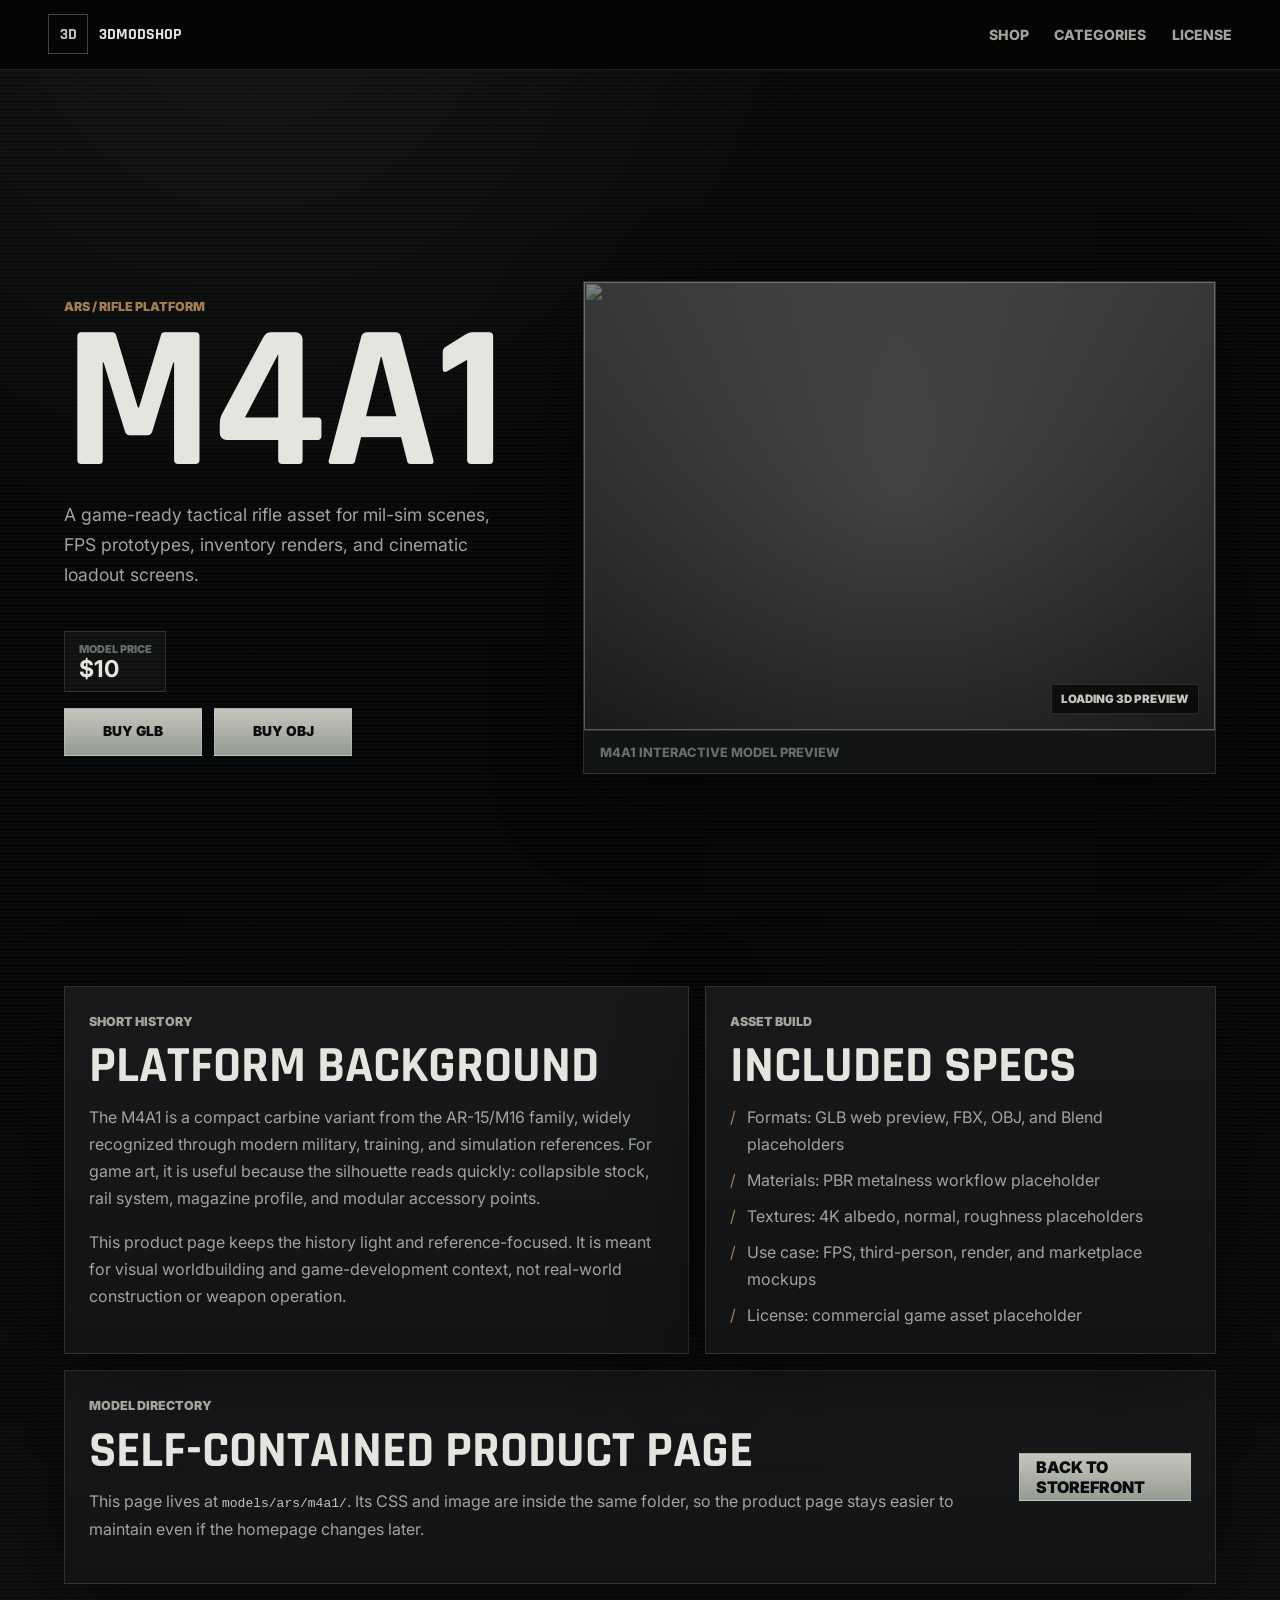
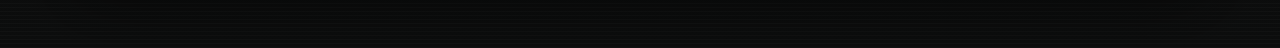
==== models/ars/m4a1/index.html @ eaf76d65 "Add files via upload" ====
<!DOCTYPE html>
<html lang="en">
<head>
  <script type="text/javascript" src="https://payhip.com/payhip.js"></script>
  <meta charset="UTF-8">
  <meta name="viewport" content="width=device-width, initial-scale=1.0">
  <title>M4A1 | 3DMODSHOP</title>
  <meta name="description" content="M4A1 3D model product page for 3DMODSHOP with history notes, asset specs, pricing, and download placeholders.">
  <link rel="preconnect" href="https://fonts.googleapis.com">
  <link rel="preconnect" href="https://fonts.gstatic.com" crossorigin>
  <link href="https://fonts.googleapis.com/css2?family=Rajdhani:wght@500;600;700&family=Inter:wght@400;500;600;700;800&display=swap" rel="stylesheet">
  <link rel="stylesheet" href="model.css?v=mobile-qa-1">
</head>
<body>
  <header class="model-header">
    <a class="brand" href="../../../index.html">
      <span>3D</span>
      <strong>3DMODSHOP</strong>
    </a>
    <nav>
      <a href="../../../index.html#assets">Shop</a>
      <a href="../../../index.html#categories">Categories</a>
      <a href="../../../index.html#license">License</a>
    </nav>
  </header>

  <main>
    <section class="product-hero">
      <div class="hero-copy">
        <p class="eyebrow">ARS / RIFLE PLATFORM</p>
        <h1>M4A1</h1>
        <p class="lead">A game-ready tactical rifle asset for mil-sim scenes, FPS prototypes, inventory renders, and cinematic loadout screens.</p>
        <div class="price-badge">
          <span>Model Price</span>
          <strong>$10</strong>
        </div>
        <div class="buy-row">
          <a href="https://payhip.com/b/4EvS7" class="payhip-buy-button asset-buy-button" data-target-variant="1787808217937" data-theme="grey" data-product="4EvS7">Buy GLB</a>
          <a href="https://payhip.com/b/4EvS7" class="payhip-buy-button asset-buy-button" data-target-variant="1787808615288" data-theme="grey" data-product="4EvS7">Buy OBJ</a>
        </div>
      </div>

      <figure class="hero-image">
        <div id="m4a1Viewer" class="model-stage" role="img" aria-label="Interactive M4A1 3D model preview">
          <img src="assets/main.png" alt="" aria-hidden="true">
          <div id="m4a1Loading" class="model-progress">
            <span>Loading 3D preview</span>
          </div>
        </div>
        <figcaption>M4A1 interactive model preview</figcaption>
      </figure>
    </section>

    <section class="details-grid">
      <article>
        <p class="eyebrow">Short History</p>
        <h2>Platform Background</h2>
        <p>The M4A1 is a compact carbine variant from the AR-15/M16 family, widely recognized through modern military, training, and simulation references. For game art, it is useful because the silhouette reads quickly: collapsible stock, rail system, magazine profile, and modular accessory points.</p>
        <p>This product page keeps the history light and reference-focused. It is meant for visual worldbuilding and game-development context, not real-world construction or weapon operation.</p>
      </article>

      <article>
        <p class="eyebrow">Asset Build</p>
        <h2>Included Specs</h2>
        <ul class="spec-list">
          <li>Formats: GLB web preview, FBX, OBJ, and Blend placeholders</li>
          <li>Materials: PBR metalness workflow placeholder</li>
          <li>Textures: 4K albedo, normal, roughness placeholders</li>
          <li>Use case: FPS, third-person, render, and marketplace mockups</li>
          <li>License: commercial game asset placeholder</li>
        </ul>
      </article>
    </section>

    <section class="loadout-panel">
      <div>
        <p class="eyebrow">Model Directory</p>
        <h2>Self-contained product page</h2>
        <p>This page lives at <code>models/ars/m4a1/</code>. Its CSS and image are inside the same folder, so the product page stays easier to maintain even if the homepage changes later.</p>
      </div>
      <a class="back-link" href="../../../index.html">Back to storefront</a>
    </section>
  </main>
  <script src="assets/three.min.js"></script>
  <script src="assets/OrbitControls.js"></script>
  <script src="assets/GLTFLoader.js"></script>
  <script src="assets/m4a1-glb-data.js"></script>
  <script src="assets/m4a1-viewer.js"></script>
  <script>
    (() => {
      const compactPayhipButtons = () => {
        document.querySelectorAll(".asset-buy-button").forEach((button) => {
          button.style.setProperty("display", "inline-flex", "important");
          button.style.setProperty("box-sizing", "border-box", "important");
          button.style.setProperty("width", "8.6rem", "important");
          button.style.setProperty("min-width", "0", "important");
          button.style.setProperty("max-width", "8.6rem", "important");
          button.style.setProperty("height", "3rem", "important");
          button.style.setProperty("min-height", "3rem", "important");
          button.style.setProperty("max-height", "3rem", "important");
          button.style.setProperty("align-items", "center", "important");
          button.style.setProperty("justify-content", "center", "important");
          button.style.setProperty("padding", "0", "important");
          button.style.setProperty("line-height", "1", "important");
          button.style.setProperty("overflow", "hidden", "important");
        });
      };

      window.addEventListener("load", compactPayhipButtons);
      setTimeout(compactPayhipButtons, 600);
      setTimeout(compactPayhipButtons, 1800);
    })();
  </script>
</body>
</html>
---- models/ars/m4a1/model.css ----
:root {
  color-scheme: dark;
  --bg: #050606;
  --panel: #101112;
  --panel-2: #191b1d;
  --line: rgba(190, 195, 188, 0.16);
  --text: #e4e5df;
  --muted: #a0a49b;
  --subtle: #686d68;
  --steel: #c3c6bd;
  --amber: #a47d4e;
}

* {
  box-sizing: border-box;
}

body {
  margin: 0;
  min-width: 320px;
  background:
    repeating-linear-gradient(0deg, rgba(255, 255, 255, 0.018) 0 1px, transparent 1px 4px),
    radial-gradient(circle at 20% 0%, rgba(160, 164, 153, 0.08), transparent 35rem),
    linear-gradient(180deg, #080909 0%, #050606 52%, #0d0e0e 100%);
  color: var(--text);
  font-family: Inter, system-ui, -apple-system, BlinkMacSystemFont, "Segoe UI", sans-serif;
}

a {
  color: inherit;
  text-decoration: none;
}

img {
  display: block;
  max-width: 100%;
}

.model-header {
  position: sticky;
  top: 0;
  z-index: 10;
  display: flex;
  align-items: center;
  justify-content: space-between;
  gap: 1rem;
  padding: 0.9rem clamp(1rem, 4vw, 3rem);
  border-bottom: 1px solid var(--line);
  background: rgba(4, 5, 5, 0.94);
  backdrop-filter: blur(16px);
}

.brand,
.model-header nav,
.buy-row {
  display: flex;
  align-items: center;
}

.brand {
  gap: 0.7rem;
  font-family: Rajdhani, sans-serif;
  font-weight: 700;
}

.brand span {
  display: grid;
  width: 2.5rem;
  height: 2.5rem;
  place-items: center;
  border: 1px solid rgba(195, 198, 189, 0.32);
  color: var(--steel);
}

.model-header nav {
  gap: clamp(0.8rem, 2vw, 1.6rem);
  color: var(--muted);
  font-size: 0.88rem;
  font-weight: 800;
  text-transform: uppercase;
}

.model-header nav a:hover {
  color: var(--text);
}

main {
  padding: clamp(2rem, 5vw, 5rem);
}

.product-hero {
  display: grid;
  grid-template-columns: minmax(0, 0.72fr) minmax(18rem, 1fr);
  gap: clamp(1.5rem, 5vw, 4rem);
  align-items: center;
  min-height: calc(100vh - 7rem);
}

.product-hero > *,
.details-grid > *,
.loadout-panel > *,
.hero-copy,
.hero-image {
  min-width: 0;
}

.eyebrow {
  margin: 0 0 0.65rem;
  color: var(--amber);
  font-size: 0.78rem;
  font-weight: 900;
  letter-spacing: 0;
  text-transform: uppercase;
}

h1,
h2 {
  margin: 0;
  font-family: Rajdhani, Inter, sans-serif;
  letter-spacing: 0;
  text-transform: uppercase;
}

h1 {
  font-size: clamp(5rem, 16vw, 13rem);
  line-height: 0.78;
}

h2 {
  margin-bottom: 0.8rem;
  font-size: clamp(2rem, 4vw, 3.4rem);
  line-height: 0.95;
}

p {
  margin-top: 0;
}

.lead,
.details-grid p,
.loadout-panel p,
.spec-list {
  color: var(--muted);
  line-height: 1.7;
}

.lead {
  max-width: 38rem;
  margin-top: 1rem;
  font-size: 1.1rem;
}

.price-badge {
  display: inline-grid;
  gap: 0.1rem;
  min-width: 6rem;
  margin-top: 1.45rem;
  padding: 0.65rem 0.85rem;
  border: 1px solid var(--line);
  background: rgba(255, 255, 255, 0.04);
}

.price-badge span {
  color: var(--subtle);
  font-size: 0.68rem;
  font-weight: 900;
  text-transform: uppercase;
}

.price-badge strong {
  color: var(--text);
  font-size: 1.45rem;
  line-height: 1;
}

.buy-row {
  flex-wrap: wrap;
  gap: 0.8rem;
  margin-top: 1rem;
  max-width: 100%;
  min-width: 0;
}

button,
.back-link {
  display: inline-flex;
  min-height: 3rem;
  align-items: center;
  justify-content: center;
  border: 1px solid rgba(195, 198, 189, 0.42);
  background: linear-gradient(180deg, #c3c6bd, #969b91);
  color: #0b0c0d;
  cursor: pointer;
  font: inherit;
  font-weight: 900;
  padding: 0 1rem;
  text-transform: uppercase;
}

.asset-buy-button {
  display: inline-flex !important;
  box-sizing: border-box !important;
  width: 8.6rem !important;
  min-width: 0 !important;
  max-width: 8.6rem !important;
  height: 3rem !important;
  min-height: 3rem !important;
  max-height: 3rem !important;
  align-items: center !important;
  justify-content: center !important;
  border: 1px solid rgba(195, 198, 189, 0.42) !important;
  border-radius: 0 !important;
  background: linear-gradient(180deg, #c3c6bd, #969b91) !important;
  box-shadow: none !important;
  color: #0b0c0d !important;
  cursor: pointer !important;
  font: inherit !important;
  font-size: 0.86rem !important;
  font-weight: 900 !important;
  line-height: 1 !important;
  overflow: hidden !important;
  padding: 0 !important;
  text-align: center !important;
  text-transform: uppercase !important;
  white-space: nowrap !important;
}

.buy-row iframe,
.buy-row [class*="payhip"],
.buy-row [style*="width"] {
  max-width: 8.6rem !important;
}

.asset-buy-button:hover {
  background: linear-gradient(180deg, #e4e5df, #adb2a8) !important;
}

.hero-image,
.details-grid article,
.loadout-panel {
  border: 1px solid var(--line);
  background:
    linear-gradient(180deg, rgba(255, 255, 255, 0.032), rgba(255, 255, 255, 0.008)),
    var(--panel);
  box-shadow: 0 24px 80px rgba(0, 0, 0, 0.45);
}

.hero-image {
  margin: 0;
}

.model-stage {
  position: relative;
  width: 100%;
  min-height: 28rem;
  aspect-ratio: 16 / 10;
  overflow: hidden;
  background:
    radial-gradient(circle at 50% 45%, rgba(195, 198, 189, 0.16), transparent 24rem),
    linear-gradient(180deg, #353637 0%, #191a1b 100%);
}

.model-stage canvas,
.model-stage img {
  position: absolute;
  inset: 0;
  width: 100%;
  height: 100%;
}

.model-stage canvas {
  z-index: 2;
  cursor: grab;
}

.model-stage canvas:active {
  cursor: grabbing;
}

.model-stage img {
  object-fit: cover;
  opacity: 0.38;
}

.model-progress {
  position: absolute;
  z-index: 3;
  right: 1rem;
  bottom: 1rem;
  left: 1rem;
  display: flex;
  justify-content: flex-end;
  pointer-events: none;
}

.model-progress span {
  border: 1px solid var(--line);
  background: rgba(5, 6, 6, 0.74);
  color: var(--steel);
  font-size: 0.72rem;
  font-weight: 900;
  padding: 0.45rem 0.6rem;
  text-transform: uppercase;
}

.model-progress.is-hidden {
  opacity: 0;
  visibility: hidden;
}

.hero-image figcaption {
  padding: 0.85rem 1rem;
  border-top: 1px solid var(--line);
  color: var(--subtle);
  font-size: 0.8rem;
  font-weight: 800;
  text-transform: uppercase;
}

.details-grid {
  display: grid;
  grid-template-columns: 1.1fr 0.9fr;
  gap: 1rem;
  margin-top: clamp(2rem, 5vw, 4rem);
}

.details-grid article,
.loadout-panel {
  padding: clamp(1rem, 3vw, 1.5rem);
}

.spec-list {
  display: grid;
  gap: 0.55rem;
  margin: 0;
  padding: 0;
  list-style: none;
}

.spec-list li {
  position: relative;
  padding-left: 1.1rem;
}

.spec-list li::before {
  position: absolute;
  left: 0;
  color: var(--amber);
  content: "/";
}

.loadout-panel {
  display: flex;
  align-items: center;
  justify-content: space-between;
  gap: 1.5rem;
  margin-top: 1rem;
}

code {
  color: var(--steel);
}

@media (max-width: 820px) {
  .model-header,
  .loadout-panel {
    align-items: flex-start;
    flex-direction: column;
  }

  .model-header nav {
    flex-wrap: wrap;
  }

  .product-hero,
  .details-grid {
    grid-template-columns: 1fr;
  }

  h1 {
    font-size: clamp(4.5rem, 24vw, 8rem);
  }
}

@media (max-width: 520px) {
  main {
    padding: 1.25rem 0.85rem 2rem;
  }

  .model-header {
    gap: 0.75rem;
    padding-inline: 0.85rem;
  }

  .model-header nav {
    gap: 0.65rem 0.9rem;
    font-size: 0.78rem;
  }

  h1 {
    font-size: clamp(3.6rem, 22vw, 5.3rem);
  }

  h2 {
    font-size: clamp(1.75rem, 11vw, 2.6rem);
  }

  .lead {
    font-size: 1rem;
  }

  .model-stage {
    min-height: 18rem;
  }

  .asset-buy-button {
    flex: 1 1 8.6rem !important;
  }
}
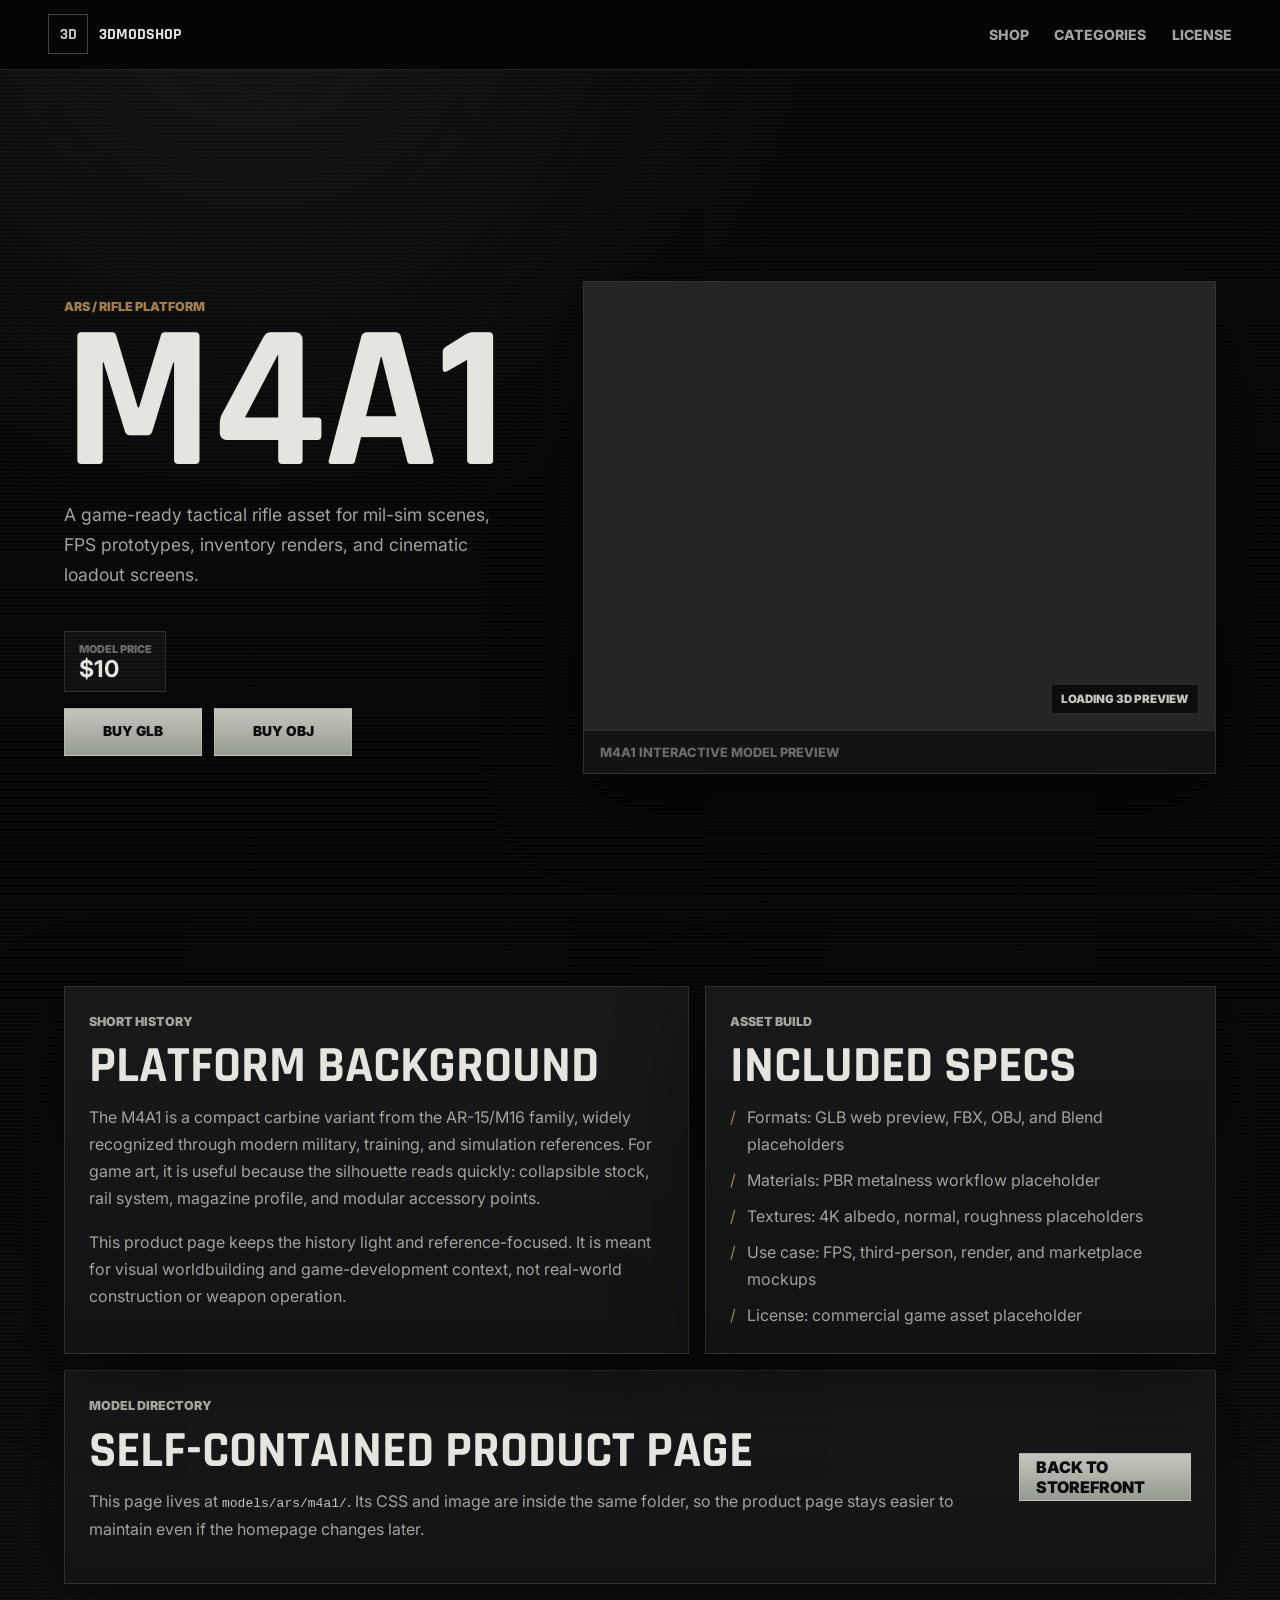
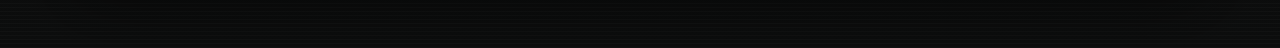
==== commit cd3d3b3f: "Add files via upload" ====
--- a/models/ars/m4a1/index.html
+++ b/models/ars/m4a1/index.html
@@ -81,11 +81,13 @@
       <a class="back-link" href="../../../index.html">Back to storefront</a>
     </section>
   </main>
-  <script src="assets/three.min.js"></script>
-  <script src="assets/OrbitControls.js"></script>
-  <script src="assets/GLTFLoader.js"></script>
-  <script src="assets/m4a1-glb-data.js"></script>
-  <script src="assets/m4a1-viewer.js"></script>
+  <script src="assets/three.min.js?v=draco-1"></script>
+  <script src="assets/OrbitControls.js?v=draco-1"></script>
+  <script src="assets/GLTFLoader.js?v=draco-1"></script>
+  <script src="assets/draco-decoder-inline.js?v=draco-2"></script>
+  <script src="assets/DRACOLoader.js?v=draco-2"></script>
+  <script src="assets/m4a1-glb-data.js?v=draco-1"></script>
+  <script src="assets/m4a1-viewer.js?v=draco-2"></script>
   <script>
     (() => {
       const compactPayhipButtons = () => {
